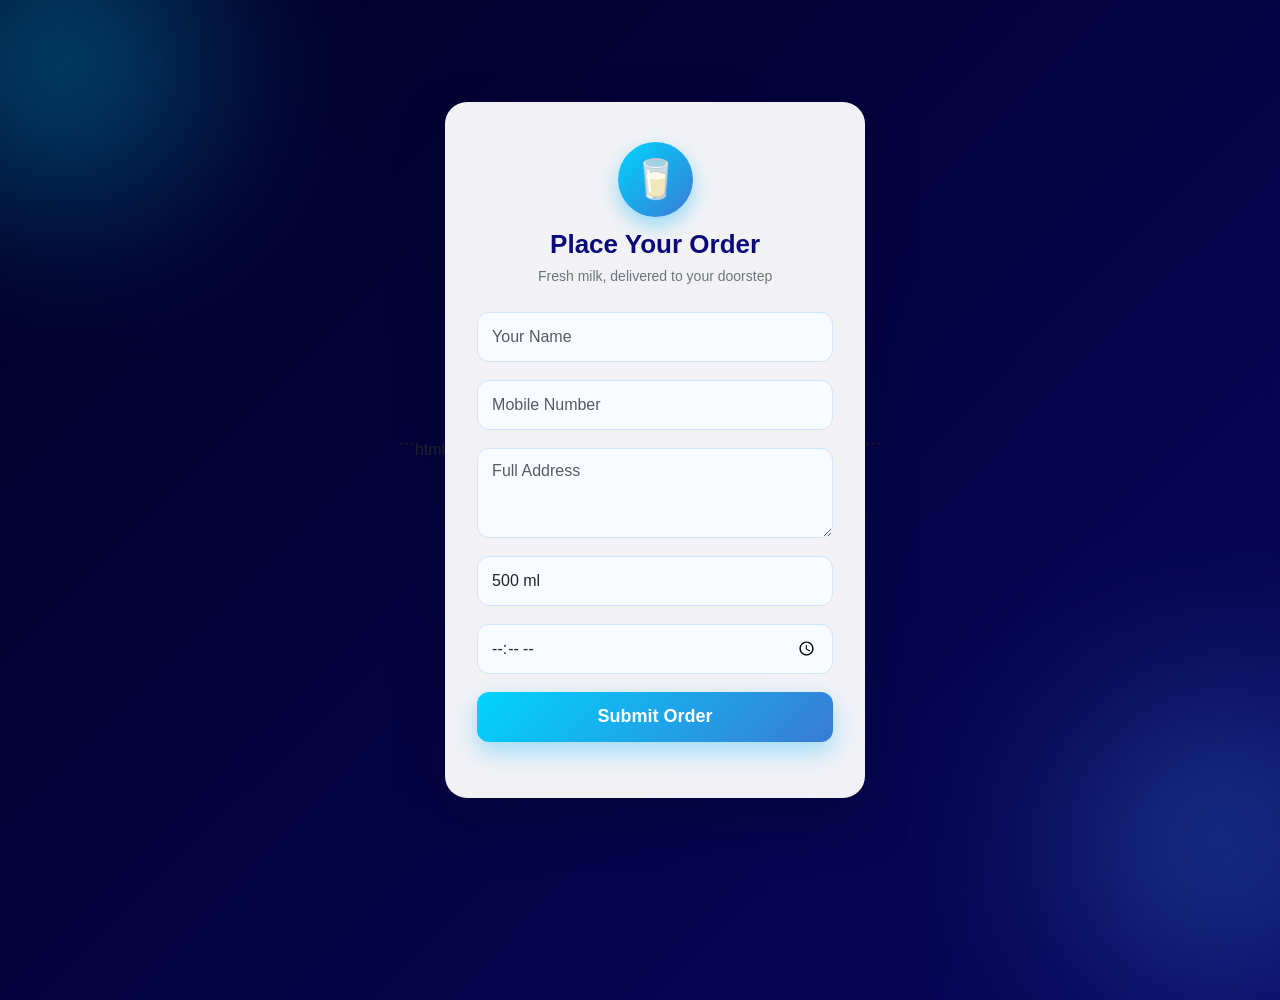
==== templates/order.html @ 030eb7b4 "First Commit" ====
```html
<!DOCTYPE html>
<html lang="en">
<head>
    <meta charset="UTF-8">
    <meta name="viewport" content="width=device-width, initial-scale=1.0">
    <title>Order Page | Kataria Dairy</title>

    <link href="https://cdn.jsdelivr.net/npm/bootstrap@5.3.3/dist/css/bootstrap.min.css" rel="stylesheet">

    <style>

        * {
            box-sizing: border-box;
        }

        body {
            margin: 0;
            min-height: 100vh;
            font-family: 'Segoe UI', Arial, sans-serif;
            background: linear-gradient(135deg, #020024, #090979, #00d4ff);
            background-size: 300% 300%;
            animation: gradientMove 12s ease infinite;
            display: flex;
            align-items: center;
            justify-content: center;
            padding: 40px 15px;
            position: relative;
            overflow: hidden;
        }

        @keyframes gradientMove {
            0% { background-position: 0% 50%; }
            50% { background-position: 100% 50%; }
            100% { background-position: 0% 50%; }
        }

        body::before,
        body::after {
            content: "";
            position: absolute;
            border-radius: 50%;
            filter: blur(90px);
            opacity: .35;
            z-index: 0;
            animation: float 8s ease-in-out infinite;
        }

        body::before {
            width: 280px;
            height: 280px;
            background: #00d4ff;
            top: -80px;
            left: -80px;
        }

        body::after {
            width: 320px;
            height: 320px;
            background: #3a7bd5;
            bottom: -100px;
            right: -100px;
            animation-delay: 2s;
        }

        @keyframes float {
            0%, 100% { transform: translateY(0) translateX(0); }
            50% { transform: translateY(-25px) translateX(15px); }
        }

        .order-card {
            position: relative;
            z-index: 1;
            width: 100%;
            max-width: 420px;
            background: rgba(255, 255, 255, .95);
            backdrop-filter: blur(15px);
            border-radius: 22px;
            padding: 40px 32px;
            box-shadow: 0 20px 50px rgba(0, 10, 40, .35);
            animation: fadeInUp .7s ease;
        }

        @keyframes fadeInUp {
            from { opacity: 0; transform: translateY(25px); }
            to { opacity: 1; transform: translateY(0); }
        }

        .order-icon {
            width: 75px;
            height: 75px;
            margin: 0 auto 12px;
            display: flex;
            align-items: center;
            justify-content: center;
            font-size: 38px;
            border-radius: 50%;
            background: linear-gradient(135deg, #00d4ff, #3a7bd5);
            box-shadow: 0 8px 20px rgba(0, 180, 255, .4);
        }

        h1.title {
            text-align: center;
            font-size: 26px;
            font-weight: bold;
            color: #090979;
            margin-bottom: 5px;
        }

        .subtitle {
            text-align: center;
            color: #6c757d;
            margin-bottom: 25px;
            font-size: 14px;
        }

        .form-control,
        .form-select {
            height: 50px;
            border-radius: 12px;
            border: 1.5px solid #cfe4ff;
            margin-bottom: 18px;
            padding: 10px 14px;
            background: #f8fbff;
            transition: all .25s ease;
        }

        textarea.form-control {
            height: auto;
            min-height: 90px;
            resize: vertical;
        }

        .form-control:focus,
        .form-select:focus {
            border-color: #00d4ff;
            box-shadow: 0 0 0 3px rgba(0, 212, 255, .2);
            background: white;
        }

        .btn-submit {
            width: 100%;
            height: 50px;
            border-radius: 12px;
            font-size: 18px;
            font-weight: bold;
            border: none;
            background: linear-gradient(135deg, #00d4ff, #3a7bd5);
            color: white;
            transition: all .25s ease;
            box-shadow: 0 10px 25px rgba(0, 180, 255, .35);
        }

        .btn-submit:hover {
            transform: translateY(-2px);
            box-shadow: 0 14px 32px rgba(0, 180, 255, .5);
            background: linear-gradient(135deg, #33ddff, #3a7bd5);
            color: white;
        }

    </style>
</head>
<body>

<div class="order-card">

    <div class="order-icon">🥛</div>

    <h1 class="title">Place Your Order</h1>
    <p class="subtitle">Fresh milk, delivered to your doorstep</p>

    <form action="/submit" method="POST">

        <input
            type="text"
            name="name"
            class="form-control"
            placeholder="Your Name"
            required>

        <input
            type="tel"
            name="mobile"
            class="form-control"
            placeholder="Mobile Number"
            required>

        <textarea
            name="address"
            class="form-control"
            placeholder="Full Address"
            required></textarea>

        <select name="quantity" class="form-select">
            <option>500 ml</option>
            <option>1 Litre</option>
            <option>2 Litre</option>
        </select>

        <input
            type="time"
            name="time"
            class="form-control">

        <button type="submit" class="btn-submit">
            Submit Order
        </button>

    </form>

</div>

</body>
</html>
```
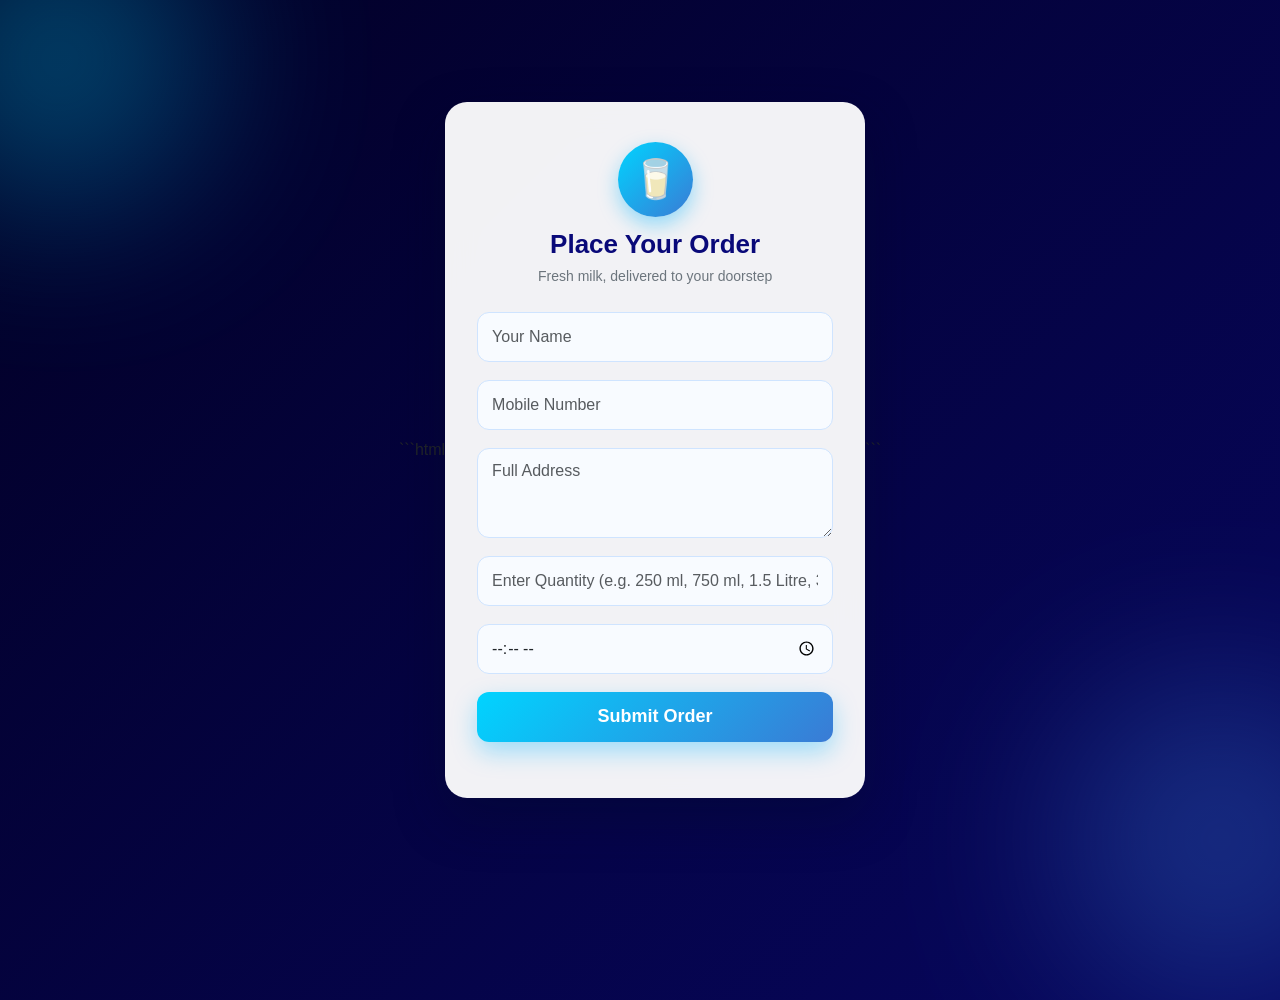
==== commit 800ea445: "Update order.html" ====
--- a/templates/order.html
+++ b/templates/order.html
@@ -191,16 +191,18 @@
             placeholder="Full Address"
             required></textarea>
 
-        <select name="quantity" class="form-select">
-            <option>500 ml</option>
-            <option>1 Litre</option>
-            <option>2 Litre</option>
-        </select>
-
-        <input
-            type="time"
-            name="time"
-            class="form-control">
+        <input
+    type="text"
+    name="quantity"
+    class="form-control"
+    placeholder="Enter Quantity (e.g. 250 ml, 750 ml, 1.5 Litre, 3 Litre)"
+    required>
+
+        <input
+    type="time"
+    name="time"
+    class="form-control"
+    required>
 
         <button type="submit" class="btn-submit">
             Submit Order
@@ -212,4 +214,4 @@
 
 </body>
 </html>
-```+```
